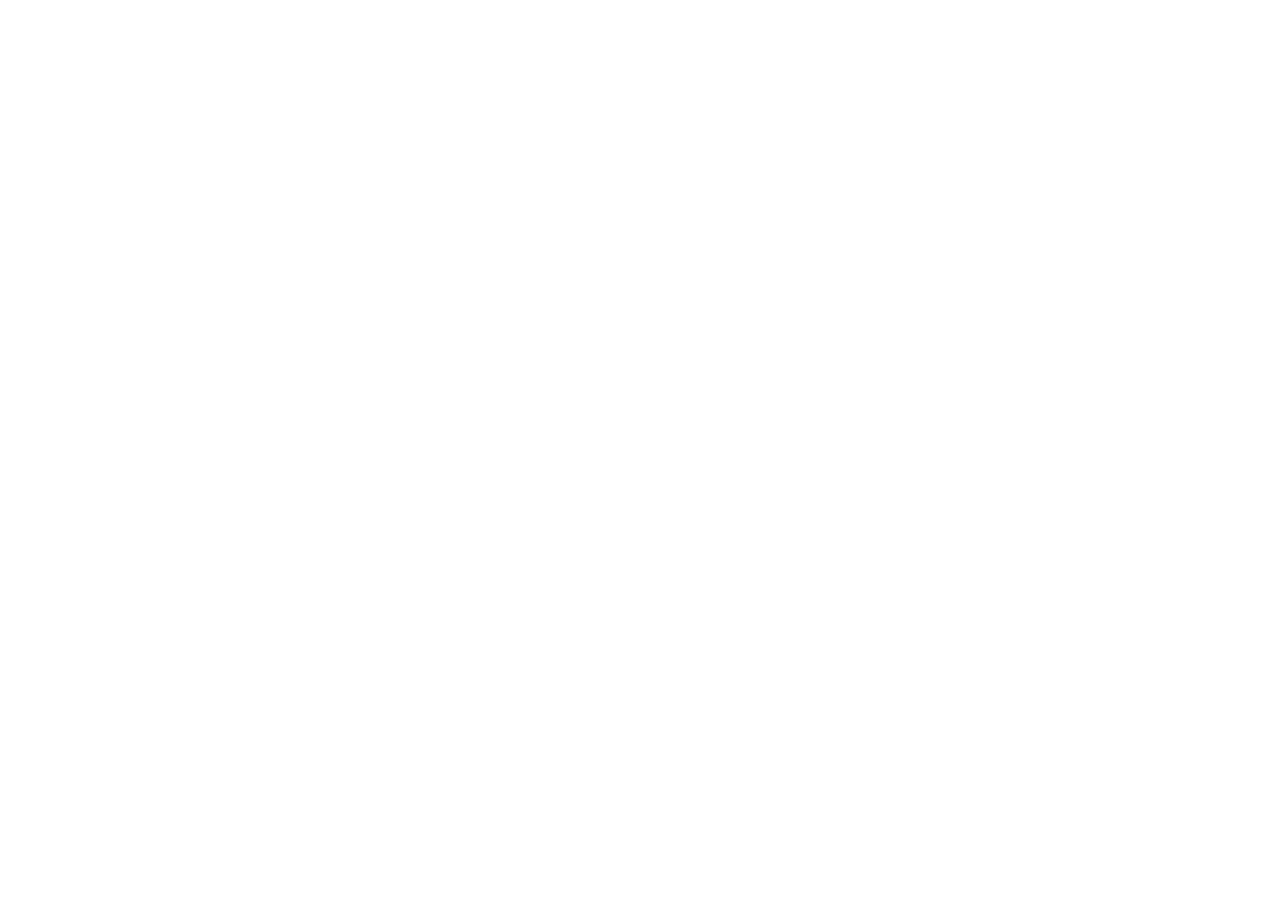
==== blog.html @ 2bb27fc9 "avance de Danza" ====
<!DOCTYPE html>
<html>
<head>
	<meta charset="UTF-8">
	<title>Escuela de Danza</title>
	<link rel='stylesheet' type='text/css' href='http://fonts.googleapis.com/css?family=Montserrat:400,700'>
	<link rel="stylesheet" type="text/css" href="css/grid-system.css">
	<link rel="stylesheet" type="text/css" href="css/utilities.css">
	<link rel="stylesheet" type="text/css" href="css/common.css">
	<link rel="stylesheet" type="text/css" href="css/blog.css">
</head>
<body>
	<!-- Inserta tu código aqui -->
</body>
</html>
---- css/grid-system.css ----
/* GLOBAL */
* {
  box-sizing: border-box;
  margin: 0;
  padding: 0;
 }

.text-center {
	text-align: center;
}

.text-right {
	text-align: right;
}

/* Grid system */

.container {
	width: 968px;
	padding-left: 14px; 
	padding-right: 14px;
	margin: 0px auto;
	position: relative;
}

.container-fluid {
	width: 100%;
}

.row {
	width: 100%;
	margin-left: -14px;
	margin-right: -14px;
}

.row:before, .row:after{
  content: " ";
  display: table;
}

.row:after {
  clear: both;
}

[class*="col-"] {
	min-height: 7px;
	padding: 0 14px;
	float: left;
}

.col-1 {
	/* (1 / 12) x 100 */
	width: 8.333333%;
} 

.col-2 {
	/* (2 / 12) x 100 */
	width: 16.666667%;
} 

.col-3 {
	/* (3 / 12) x 100 */
	width: 25%;
} 

.col-4 {
	/* (4 / 12) x 100 */
	width: 33.333333%;
}

.col-5 {
	/* (5 / 12) x 100 */
	width: 41.666667%;
}

.col-6 {
	/* (6 / 12) x 100 */
	width: 50%;
} 

.col-7 {
	/* (7 / 12) x 100 */
	width: 58.333333%;
}

.col-8 {
	/* (8 / 12) x 100 */
	width: 66.666667%;
}

.col-9 {
	/* (9 / 12) x 100 */
	width: 75%;
}

.col-10 {
	/* (10 / 12) x 100 */
	width: 83.333333%;
}

.col-11 {
	/* (11 / 12) x 100 */
	width: 91.666667%;
}

.col-12 {
	/* (12 / 12) x 100 */
	width: 100%;
}
---- css/utilities.css ----
/*Global*/
*{
	font-family: "Latolight";
}

@font-face{
	font-family: LatoHeavy;
	src: url(../fonts/LatoHeavy.ttf);
}
@font-face{
	font-family:Latolight ;
	src: url(../fonts/Latolight.ttf);
}
@font-face{
	font-family: DolceVita;
	src: url(../fonts/DolceVita.ttf);
}
@font-face{
	font-family: Neoteric-Bold;
	src: url(../fonts/Neoteric-Bold.ttf);
}

/* Shortcuts */

.pd-0{
	padding: 0;
}
.pt-5{
	padding-top: 5%;
}
.pb-5{
	padding-bottom: 5%;
}
.mg-0{
	margin: 0;
}
.w-100{
	width: 100%;
}
.lh{
	line-height: 1.5;
}
.text-center{
	text-align: center;
}
.text-left{
	text-align: left;
}
.text-white{
	color: white;
}
.text-gray{
	color: rgb(83, 88, 95);
}
.text-blue{
 color: #192951;
}
.a-none-decoration{
	text-decoration: none;
}
.bg-gray{
	background-color: rgb(244, 244, 244);
}
.bg-img-block{
	background-size: cover;
	background-repeat: no-repeat;
	background-position: center;
}
---- css/common.css ----
/* Inserta tu codigo que es común para todas las páginas aqui */
---- css/blog.css ----
/* Inserta tu codigo aqui */
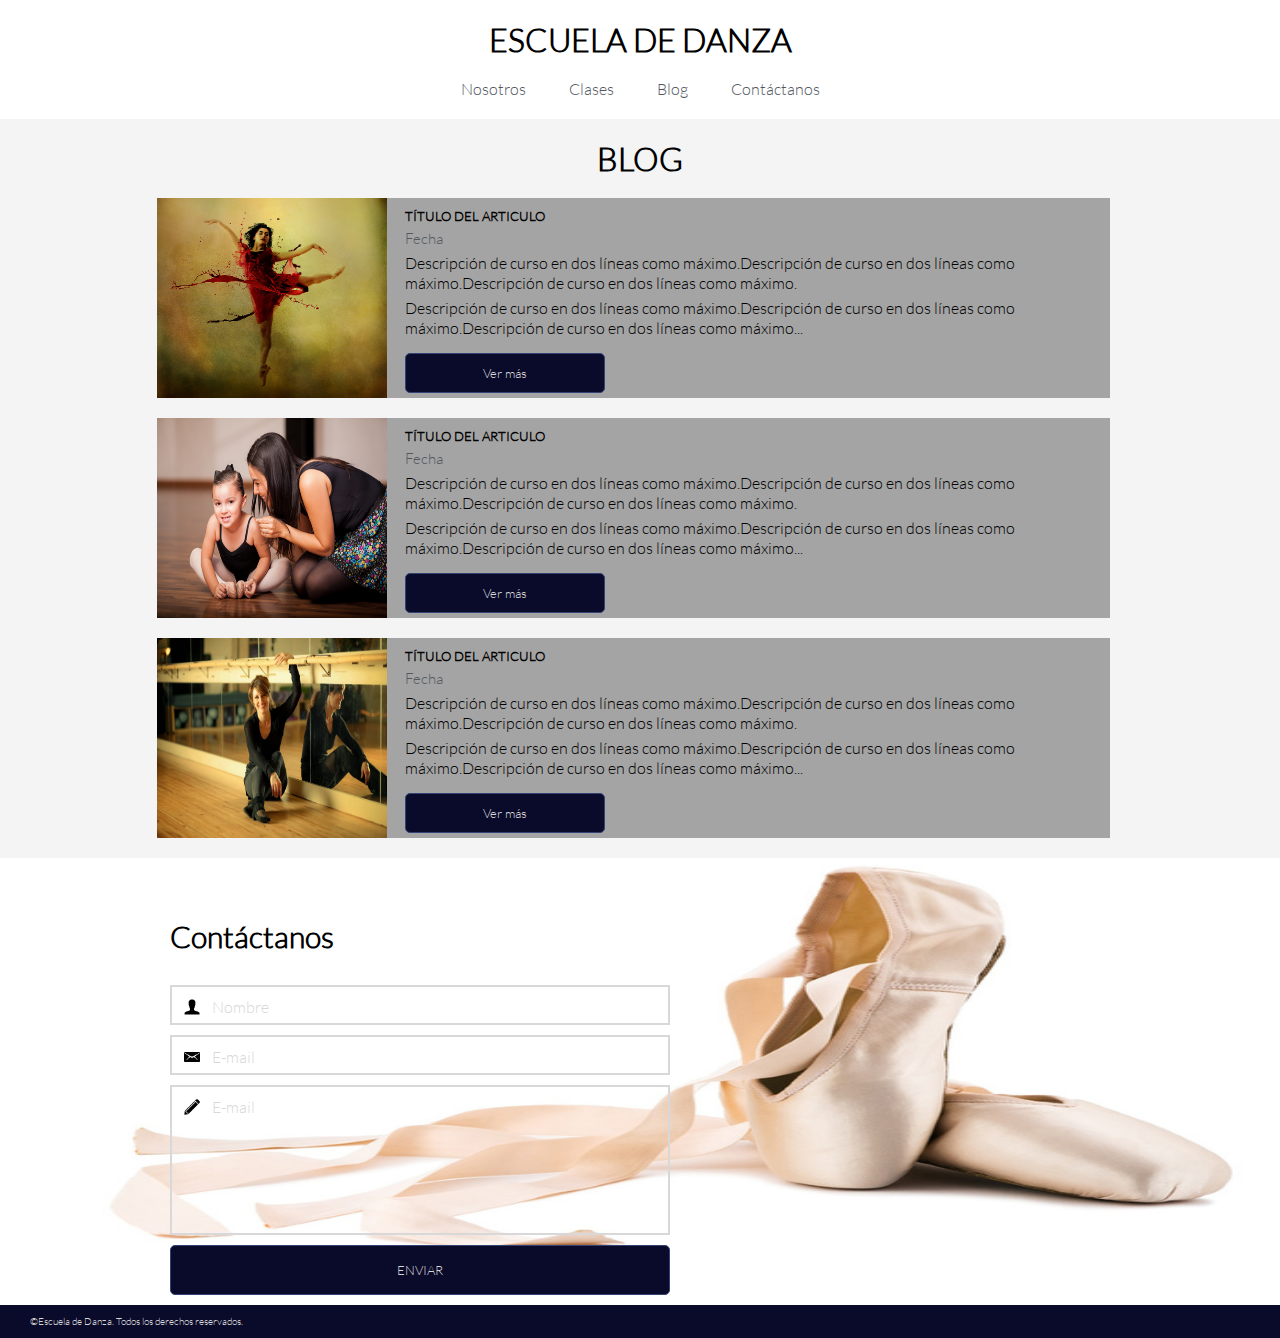
==== commit 3b8614d9: "paginas con link y terminado" ====
--- a/blog.html
+++ b/blog.html
@@ -2,14 +2,103 @@
 <html>
 <head>
 	<meta charset="UTF-8">
-	<title>Escuela de Danza</title>
+	<title>Blog</title>
 	<link rel='stylesheet' type='text/css' href='http://fonts.googleapis.com/css?family=Montserrat:400,700'>
 	<link rel="stylesheet" type="text/css" href="css/grid-system.css">
 	<link rel="stylesheet" type="text/css" href="css/utilities.css">
 	<link rel="stylesheet" type="text/css" href="css/common.css">
 	<link rel="stylesheet" type="text/css" href="css/blog.css">
+	<link rel="shortcut icon" href="favicon.ico">
 </head>
 <body>
-	<!-- Inserta tu código aqui -->
+	<header>
+		<div class="container">
+			<div class="row">
+				<div class="col-12">
+					<h1 class="text-center">ESCUELA DE DANZA</h1>
+					<ul class="text-center">
+						<li><a class="a-none-decoration text-gray" href="nosotros.html">Nosotros</li></a>
+						<li><a class="a-none-decoration text-gray"href="clases.html">Clases</li></a>
+						<li><a class="a-none-decoration text-gray" href="blog.html">Blog</li></a>
+						<li><a class="a-none-decoration text-gray"href="index.html">Contáctanos</li></a>
+					</ul>	
+				</div>	
+			</div>
+		</div>
+	</header>
+	<section>
+		<div class="row bg-gray">
+			<div class="container">
+				<div class="col-12">
+					<h1>BLOG</h1>
+					<div class=" row blog1">
+						<div class="col-3">
+							<img class="imgBlog"src="img/blog1.jpg">
+						</div>
+						<div class="col-9">
+							<h5>TÍTULO DEL ARTICULO</h5>
+							<P class="fecha text-gray">Fecha</P>
+							<p class="desc">Descripción de curso en dos líneas como máximo.Descripción de curso en dos líneas como máximo.Descripción de curso en dos líneas como máximo.</p>
+							<p class="desc">Descripción de curso en dos líneas como máximo.Descripción de curso en dos líneas como máximo.Descripción de curso en dos líneas como máximo...</p>
+							<a href="#"><button>Ver más</button></a>
+						</div>
+					</div><!-- termina primer blog-->
+					<div class=" row blog1">
+						<div class="col-3">
+							<img class="imgBlog"src="img/profesor_5.jpg">
+						</div>
+						<div class="col-9">
+							<h5>TÍTULO DEL ARTICULO</h5>
+							<P class="fecha text-gray">Fecha</P>
+							<p class="desc">Descripción de curso en dos líneas como máximo.Descripción de curso en dos líneas como máximo.Descripción de curso en dos líneas como máximo.</p>
+							<p class="desc">Descripción de curso en dos líneas como máximo.Descripción de curso en dos líneas como máximo.Descripción de curso en dos líneas como máximo...</p>
+							<a href="#"><button>Ver más</button></a>
+						</div>
+					</div><!--termina segundo blog-->
+					<div class=" row blog1">
+						<div class="col-3">
+							<img class="imgBlog"src="img/instructor_1.jpg">
+						</div>
+						<div class="col-9">
+							<h5>TÍTULO DEL ARTICULO</h5>
+							<P class="fecha text-gray">Fecha</P>
+							<p class="desc">Descripción de curso en dos líneas como máximo.Descripción de curso en dos líneas como máximo.Descripción de curso en dos líneas como máximo.</p>
+							<p class="desc">Descripción de curso en dos líneas como máximo.Descripción de curso en dos líneas como máximo.Descripción de curso en dos líneas como máximo...</p>
+							<a href="#"><button>Ver más</button></a>
+						</div>
+					</div><!--termina tercer blog-->
+				</div>
+			</div>
+		</div><!--termina blog-->
+		<div class="row"><img class="back4" src="img/shoes_!.jpg"><!--parte de contactanos-->
+			<div class="container">
+				<div class="col-6">
+					<p class="pConta"><b>Contáctanos</b></p>
+					<div class="nombre">
+						<img class="perfil"src="img/perfil.png"> 
+						<p class="nom">Nombre</p>
+					</div>
+
+					<div class="nombre">
+						<img class="perfil"src="img/email.png"> 
+						<p class="nom">E-mail</p>
+					</div>
+
+					<div class="nombre1">
+						<img class="perfil"src="img/lapiz.png"> 
+						<p class="nom">E-mail</p>
+					</div>
+					<a href="#"><button class="btnEnv"> ENVIAR</button></a>
+				</div>
+			</div>
+		</div>
+	</section>
+	<footer>
+		<div class="row backFoot1">
+			<div class="col-12">
+			  	<p class="Pfoot1">©Escuela de Danza. Todos los derechos reservados.</p>
+			</div>
+		</div>
+	</footer>
 </body>
 </html>--- a/css/grid-system.css
+++ b/css/grid-system.css
@@ -29,7 +29,7 @@
 
 .row {
 	width: 100%;
-	margin-left: -14px;
+	margin-left: px;
 	margin-right: -14px;
 }
 
@@ -44,7 +44,7 @@
 
 [class*="col-"] {
 	min-height: 7px;
-	padding: 0 14px;
+	padding: 0 0px;
 	float: left;
 }
 
--- a/css/blog.css
+++ b/css/blog.css
@@ -1 +1,106 @@
-/* Inserta tu codigo aqui */+/* css de header*/
+li{
+	list-style-type: none;
+	margin:20px;
+	display: inline-block;
+}
+h1{
+	margin-top: 20px;
+	text-align: center;
+}
+/*BLOG*/
+.blog1{
+	background-color: #A4A4A4;
+	margin-top: 20px;
+	margin-bottom: 20px;
+	height: 200px;
+}
+.imgBlog{
+	width: 230px;
+	height: 200px;
+	margin-left: -13px;
+	padding-bottom: -8px;
+}
+h5{
+	margin-top: 10px;
+}
+.fecha{
+	font-size: 15px;
+	margin-top: 5px;
+}
+.desc{
+	font-size: 16px;
+	margin-top: 5px;
+}
+button{
+	width: 200px;
+	height: 40px;
+	display: inline-block;
+	background-color: #0A0A2A;
+	text-align: center;
+	border:1px solid #334375;
+	color: #D8D8D8;
+	font-family: Latolight;
+	margin-top: 15px;
+	margin-bottom: 10px;
+	border-radius: 5px;
+}
+/*PARTE DE CONTACTANOS*/
+.back4{
+	width: 100%;
+	height: 400px;
+	position: absolute;	
+}
+.pConta{
+	font-family: Latolight;
+	margin-top: 60px;
+	font-size: 30px;
+	margin-bottom: 30px;
+}
+.nombre{
+	border:2px solid #D8D8D8;
+	width: 500px;
+	height: 40px;
+	margin-top: 10px;
+}
+.perfil{
+	width:20px;
+	height: 20px;
+	display: inline-block;
+	margin: 10px;
+}
+.nom{
+	display: inline-block;
+	margin-top: 10px;
+	position: absolute;
+	color: #D8D8D8;
+}
+.nombre1{
+	border:2px solid #D8D8D8;
+	width: 500px;
+	height: 150px;
+	margin-top: 10px;
+}
+.btnEnv{
+	width: 500px;
+	height: 50px;
+	background-color: #0A0A2A;
+	text-align: center;
+	border:1px solid #334375;
+	color: #D8D8D8;
+	font-family: Latolight;
+	margin-top: 10px;
+	margin-bottom: 10px;
+}
+/* FOOTER */
+.backFoot1{
+	background-color: #0A0A2A;
+}
+.Pfoot1{
+	padding-top: 10px;
+	padding-bottom: 10px;
+	font-family: Latolight;
+	color: #D8D8D8;
+	font-size: 10px;
+	margin-left: 30px;
+}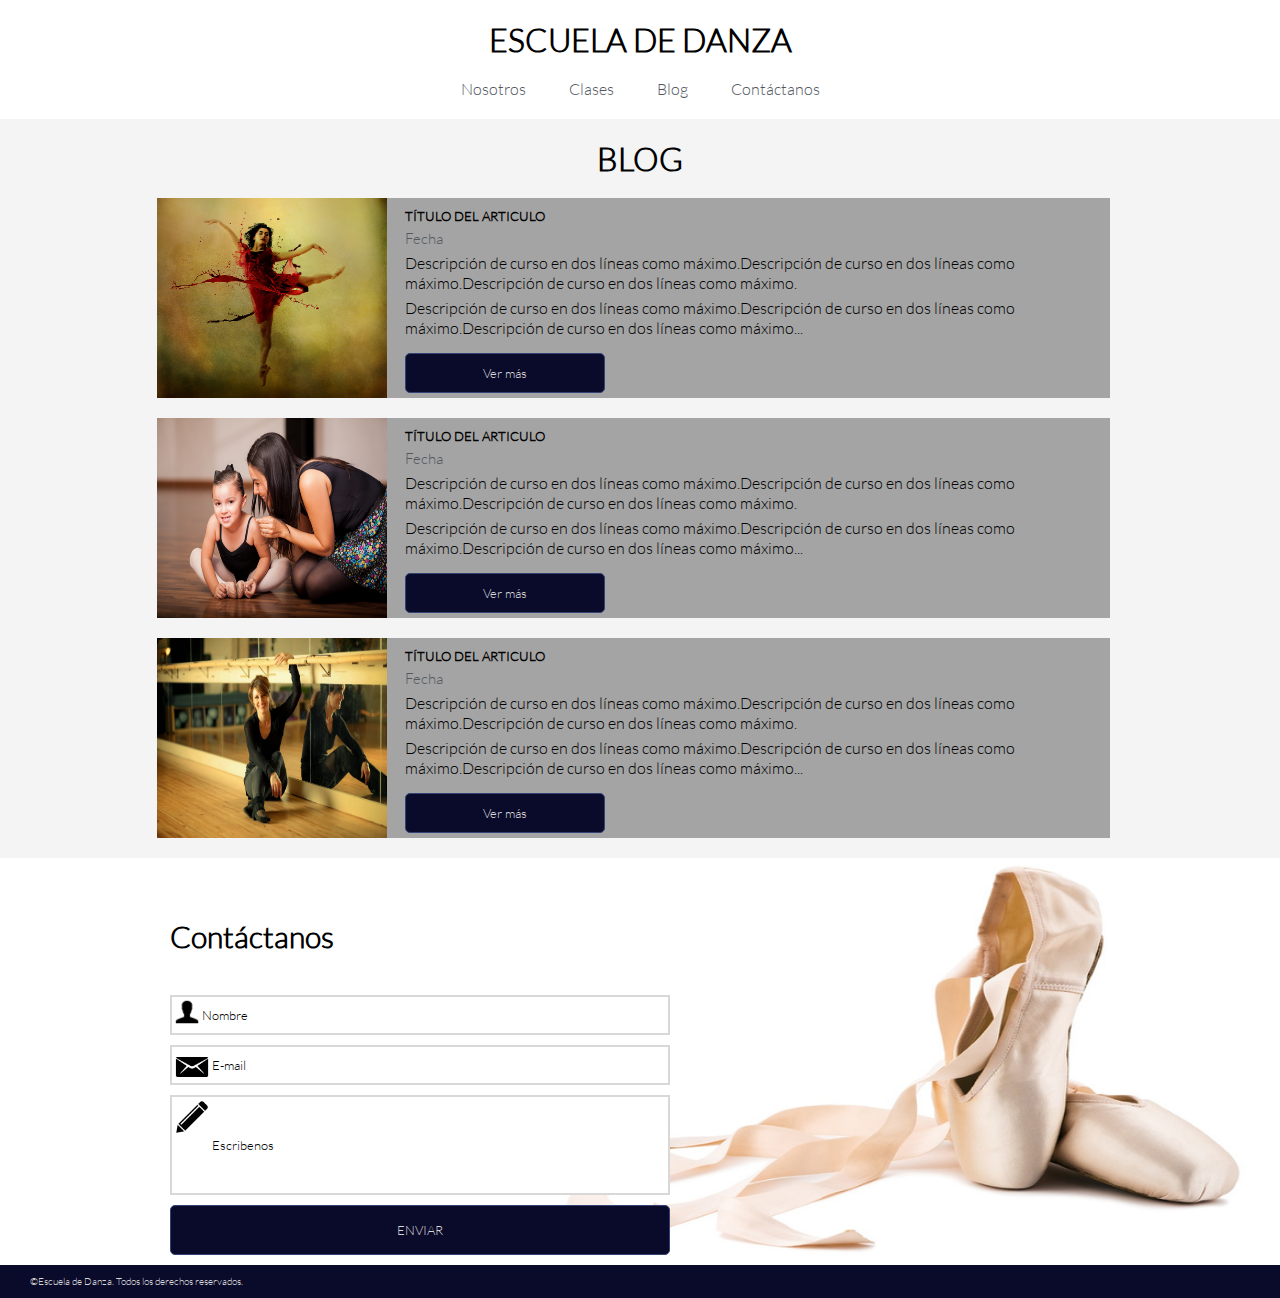
==== commit 371917ba: "formulario de contactanos" ====
--- a/blog.html
+++ b/blog.html
@@ -27,20 +27,20 @@
 		</div>
 	</header>
 	<section>
-		<div class="row bg-gray">
+		<div class="row bg-gray"><!--row completo con fondo gris-->
 			<div class="container">
 				<div class="col-12">
 					<h1>BLOG</h1>
-					<div class=" row blog1">
-						<div class="col-3">
-							<img class="imgBlog"src="img/blog1.jpg">
+					<div class=" row blog1"><!--row con fondo gris mas oscuro para blog-->
+						<div class="col-3"><!--columnas que usa la imagen de blog-->
+							<img class="imgBlog"src="img/blog1.jpg"><!--imagen y formato-->
 						</div>
 						<div class="col-9">
-							<h5>TÍTULO DEL ARTICULO</h5>
-							<P class="fecha text-gray">Fecha</P>
-							<p class="desc">Descripción de curso en dos líneas como máximo.Descripción de curso en dos líneas como máximo.Descripción de curso en dos líneas como máximo.</p>
-							<p class="desc">Descripción de curso en dos líneas como máximo.Descripción de curso en dos líneas como máximo.Descripción de curso en dos líneas como máximo...</p>
-							<a href="#"><button>Ver más</button></a>
+							<h5>TÍTULO DEL ARTICULO</h5><!--titulo de articulo-->
+							<P class="fecha text-gray">Fecha</P><!--fecha de color y tamaño diferente-->
+							<p class="desc">Descripción de curso en dos líneas como máximo.Descripción de curso en dos líneas como máximo.Descripción de curso en dos líneas como máximo.</p><!--descripcion de blog-->
+							<p class="desc">Descripción de curso en dos líneas como máximo.Descripción de curso en dos líneas como máximo.Descripción de curso en dos líneas como máximo...</p><!--descripcion de blog-->
+							<a href="#"><button>Ver más</button></a><!--boton ver mas sobre el articulo mencionado-->
 						</div>
 					</div><!-- termina primer blog-->
 					<div class=" row blog1">
@@ -74,20 +74,9 @@
 			<div class="container">
 				<div class="col-6">
 					<p class="pConta"><b>Contáctanos</b></p>
-					<div class="nombre">
-						<img class="perfil"src="img/perfil.png"> 
-						<p class="nom">Nombre</p>
-					</div>
-
-					<div class="nombre">
-						<img class="perfil"src="img/email.png"> 
-						<p class="nom">E-mail</p>
-					</div>
-
-					<div class="nombre1">
-						<img class="perfil"src="img/lapiz.png"> 
-						<p class="nom">E-mail</p>
-					</div>
+					<input  class="inp1" name="Nombre" maxlength="20" type="text" value="Nombre" />
+					<input  class="inp2" name="Nombre" maxlength="20" type="text" value="E-mail" />
+					<input  class="inp3" name="Nombre" maxlength="20" type="text" value="Escribenos" />
 					<a href="#"><button class="btnEnv"> ENVIAR</button></a>
 				</div>
 			</div>
--- a/css/blog.css
+++ b/css/blog.css
@@ -47,9 +47,10 @@
 }
 /*PARTE DE CONTACTANOS*/
 .back4{
-	width: 100%;
+	width: 60%;
 	height: 400px;
 	position: absolute;	
+	margin-left: 500px;
 }
 .pConta{
 	font-family: Latolight;
@@ -57,29 +58,37 @@
 	font-size: 30px;
 	margin-bottom: 30px;
 }
-.nombre{
+
+.inp1{
 	border:2px solid #D8D8D8;
 	width: 500px;
 	height: 40px;
 	margin-top: 10px;
+	background-image: url("../img/perfil.png");
+	background-size: 30px;
+	background-repeat: no-repeat;
+	padding-left: 30px;
 }
-.perfil{
-	width:20px;
-	height: 20px;
-	display: inline-block;
-	margin: 10px;
-}
-.nom{
-	display: inline-block;
-	margin-top: 10px;
-	position: absolute;
-	color: #D8D8D8;
-}
-.nombre1{
+.inp2{
 	border:2px solid #D8D8D8;
 	width: 500px;
-	height: 150px;
+	height: 40px;
 	margin-top: 10px;
+	background-image: url("../img/email.png");
+	background-size: 40px;
+	background-repeat: no-repeat;
+	padding-left: 40px;
+}
+.inp3{
+	border:2px solid #D8D8D8;
+	width: 500px;
+	height: 100px;
+	margin-top: 10px;
+	background-image: url("../img/lapiz.png");
+	background-size: 40px;
+	background-repeat: no-repeat;
+	padding-left: 40px;
+	padding-top: -50px;
 }
 .btnEnv{
 	width: 500px;
